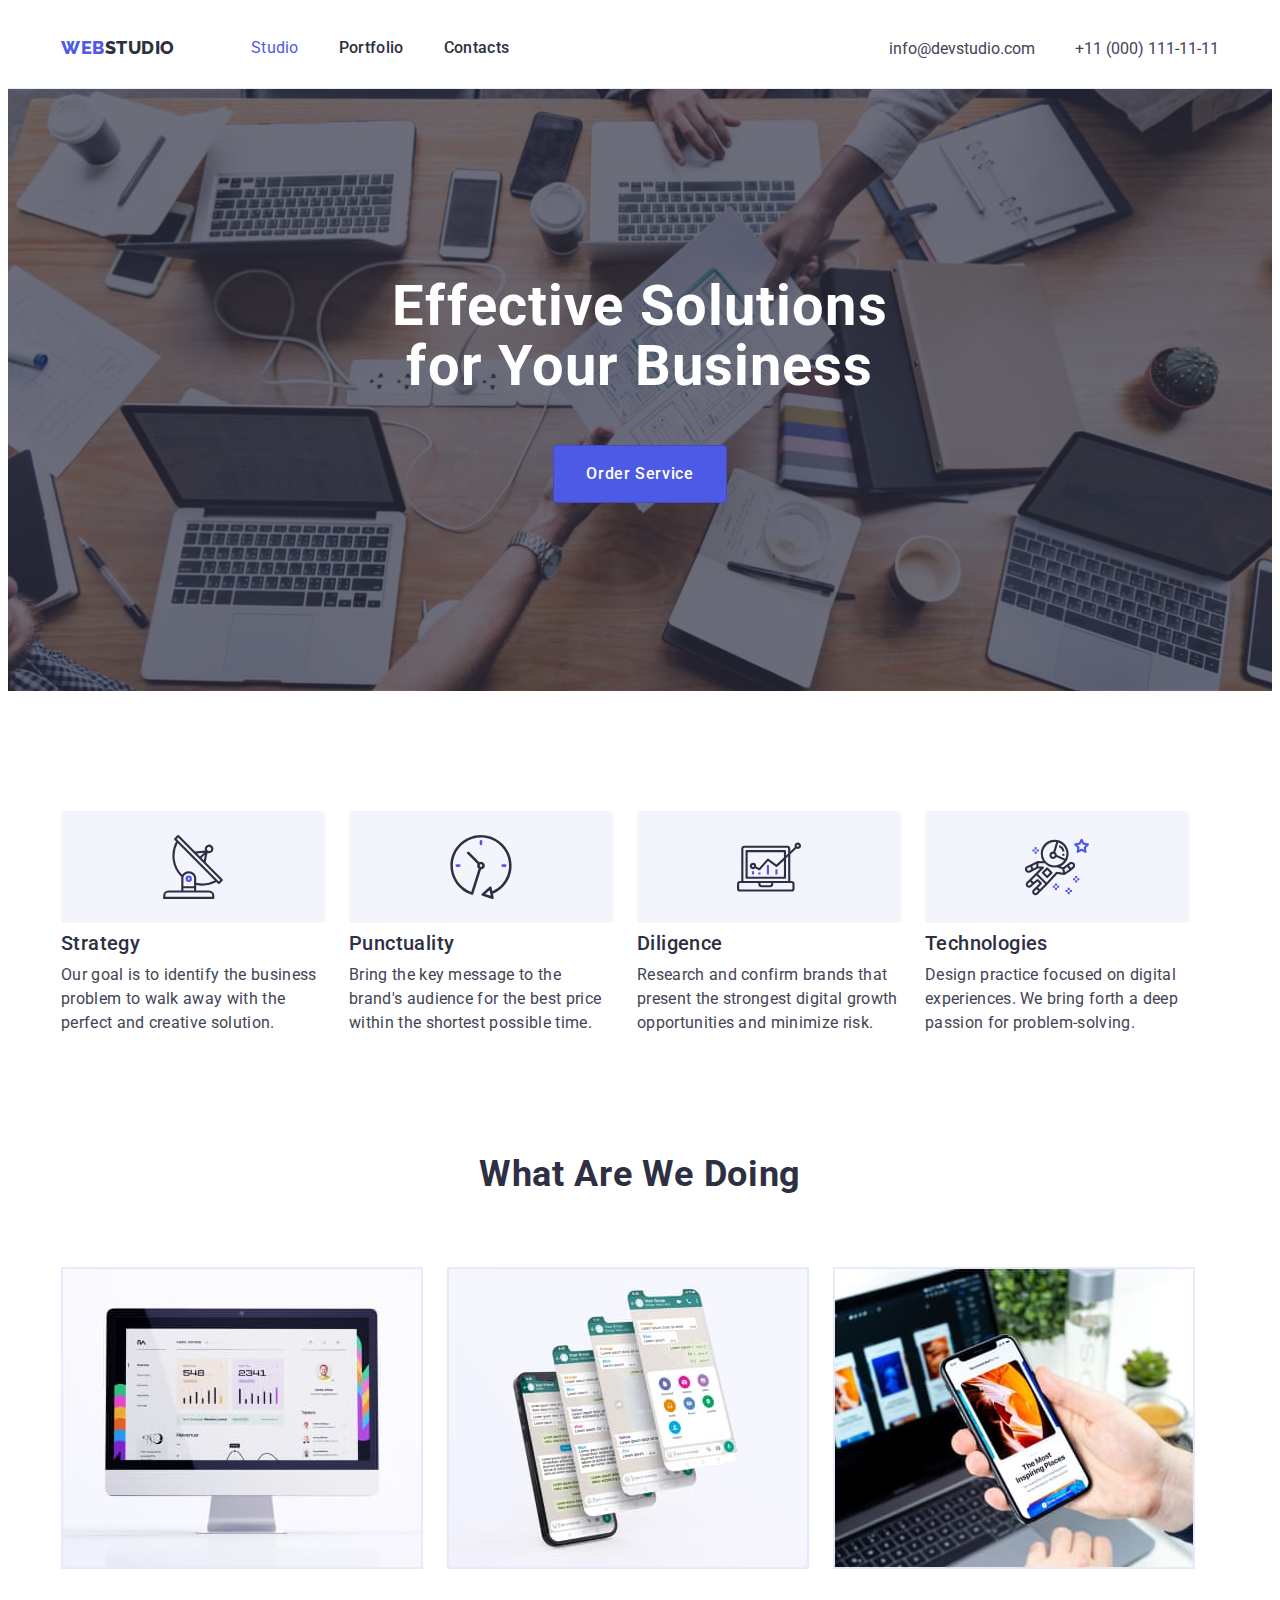
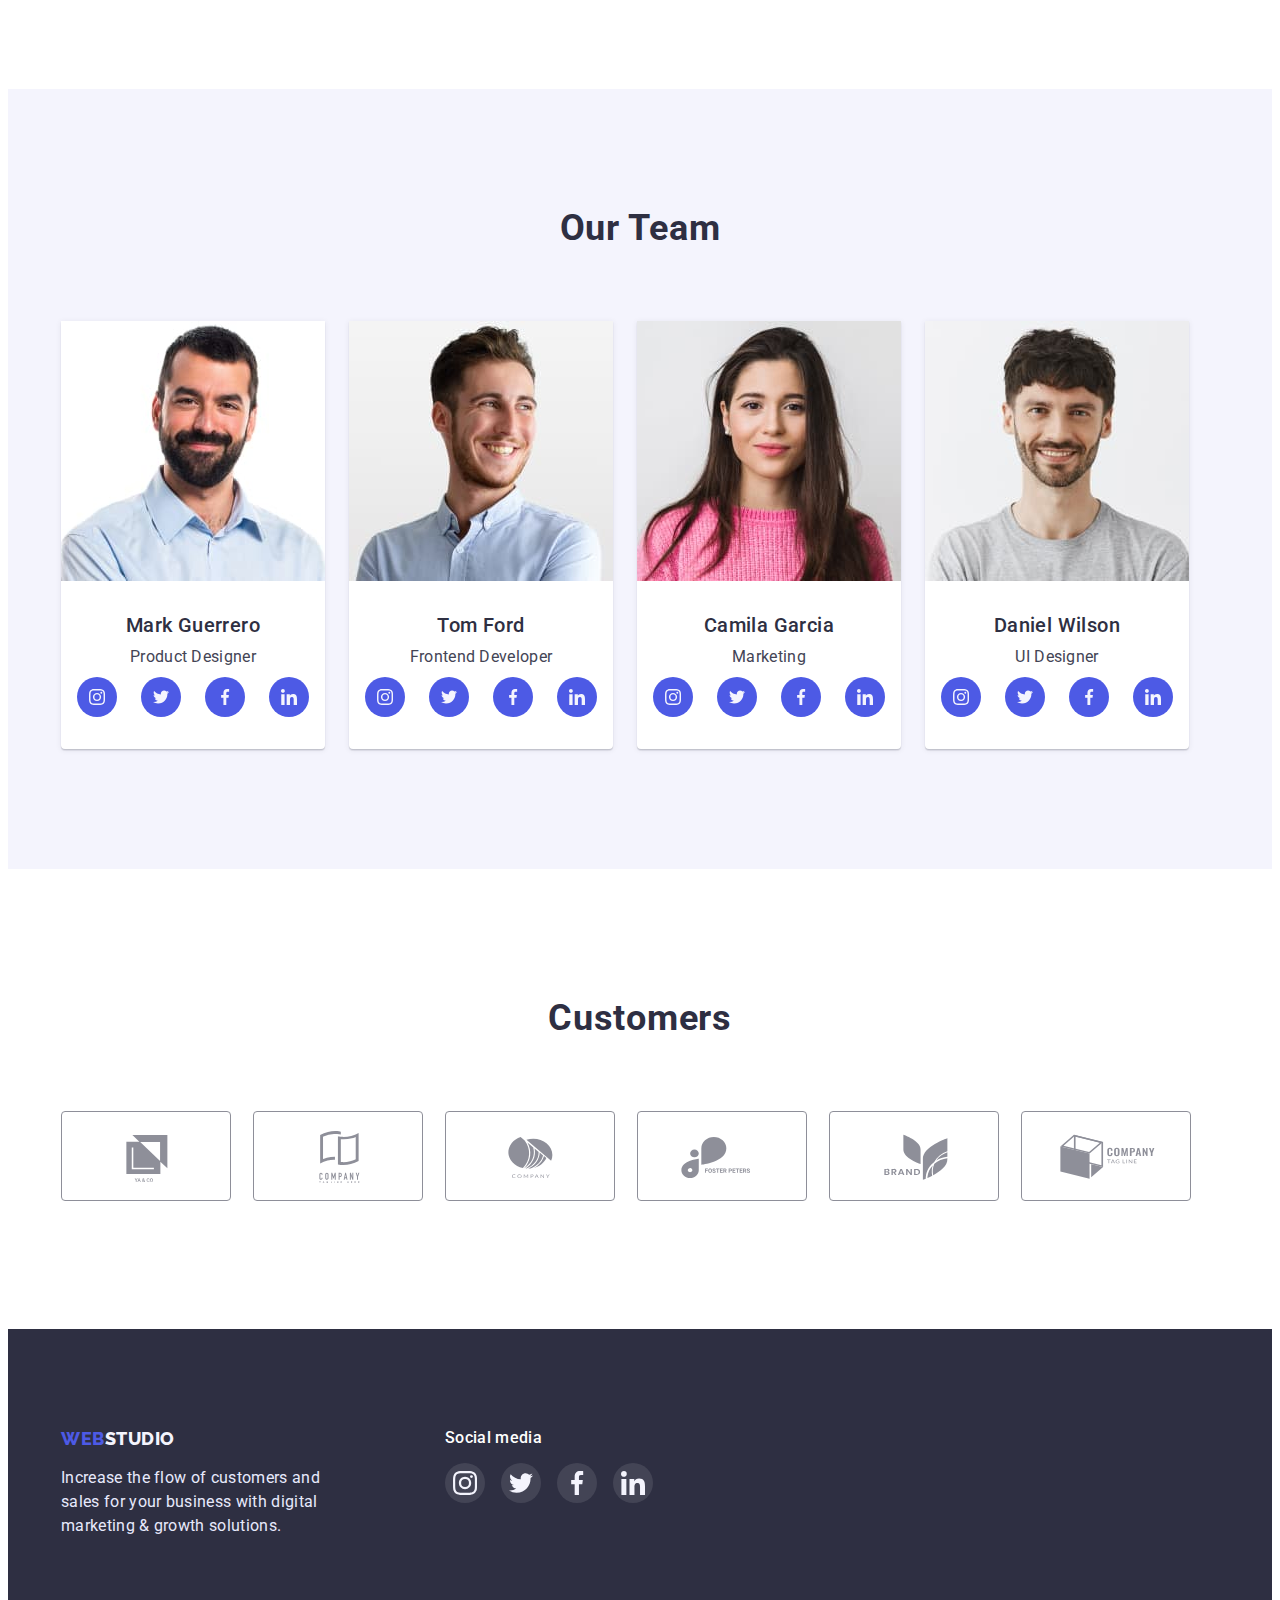
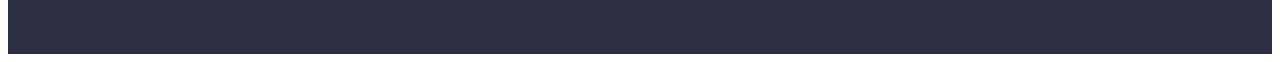
==== index.html @ 261727b4 "Initial commit" ====
<!DOCTYPE html>
<html lang="en">

<head>
    <meta charset="UTF-8">
    <meta http-equiv="X-UA-Compatible" content="IE=edge">
    <meta name="viewport" content="width=device-width, initial-scale=1.0">
    <title>Web Studio</title>
    <link rel="preconnect" href="https://fonts.googleapis.com">
    <link rel="preconnect" href="https://fonts.gstatic.com" crossorigin>
    <link
        href="https://fonts.googleapis.com/css2?family=Raleway:wght@800&family=Roboto:wght@400;500;700;900&display=swap"
        rel="stylesheet">
    <link rel="stylesheet" href="https://cdnjs.cloudflare.com/ajax/libs/modern-normalize/1.1.0/modern-normalize.min.css"
        integrity="sha512-wpPYUAdjBVSE4KJnH1VR1HeZfpl1ub8YT/NKx4PuQ5NmX2tKuGu6U/JRp5y+Y8XG2tV+wKQpNHVUX03MfMFn9Q=="
        crossorigin="anonymous" referrerpolicy="no-referrer" />
    <link rel="stylesheet" href="./css/styles.css" />
</head>

<body>
    <header class="header">
        <div class="container">
            <div class="header-container">
                <nav class="header-navigation">
                    <a class="logo" href="./index.html">Web<span class="logo-two">Studio</span></a>
                    <ul class="headerlist">
                        <li><a class="current" class="header-link" href="">Studio</a> </li>
                        <li><a class="header-link" href="./portfolio.html">Portfolio</a> </li>
                        <li><a class="header-link" href="">Contacts</a> </li>
                    </ul>
                </nav>
                <address>
                    <ul class="headerlist-address">
                        <li><a class="addresslink" href="mailto:info@devstudio.com">info@devstudio.com</a></li>
                        <li><a class="addresslink" href="tel:+110001111111">+11 (000) 111-11-11</a></li>
                    </ul>
                </address>
            </div>
        </div>
    </header>
    <main>
        <section class="section-general">
            <div class="container">
                <h1 class="section-general-title">Effective Solutions for Your Business</h1>
                <button class="section-general-button" type="button">Order Service</button>
            </div>
        </section>
        <section class="section-hidden">
            <div class="container">
                <h2 class="hidden-title">Characteristic</h2>
                <ul class="list-characteristic">
                    <li class="item-characteristic">
                        <div class="icon-item-characteristic">
                            <svg class="icon-characteristic" width="64px" height="64px">
                                <use href="./images/icon.svg#icon-antenna-1">
                                </use>
                            </svg>
                        </div>
                        <h3 class="title-characteristic">Strategy</h3>
                        <p class="subtitle-characteristic">Our goal is to identify the business problem to walk away
                            with the perfect and creative solution.</p>
                    </li>
                    <li class="item-characteristic">
                        <div class="icon-item-characteristic">
                            <svg class="icon-characteristic" width=" 64px" height="64px">
                                <use href="./images/icon.svg#icon-clock-1">
                                </use>
                            </svg>
                        </div>
                        <h3 class="title-characteristic">Punctuality</h3>
                        <p class="subtitle-characteristic">Bring the key message to the brand's audience for the best
                            price within the shortest possible time.</p>
                    </li>
                    <li class="item-characteristic">
                        <div class="icon-item-characteristic">
                            <svg class="icon-characteristic" width=" 64px" height="64px">
                                <use href="./images/icon.svg#icon-diagram-1">
                                </use>
                            </svg>
                        </div>
                        <h3 class=" title-characteristic">Diligence</h3>
                        <p class="subtitle-characteristic">Research and confirm brands that present the strongest
                            digital growth opportunities and minimize risk.
                        </p>
                    </li>
                    <li class="item-characteristic">
                        <div class="icon-item-characteristic">
                            <svg class="icon-characteristic" width=" 64px" height="64px">
                                <use href="./images/icon.svg#icon-astronaut-1">
                                </use>
                            </svg>
                        </div>
                        <h3 class="title-characteristic">Technologies</h3>
                        <p class="subtitle-characteristic">Design practice focused on digital experiences. We bring
                            forth a deep passion for problem-solving.
                        </p>
                    </li>
                </ul>
            </div>
        </section>
        <section class="section-project">
            <div class="container">
                <h2 class="title-project">What are we doing</h2>
                <ul class="list-project">
                    <li>
                        <img class="img-project" src="./images/computer.jpg" alt="computer" width="360">
                    </li>
                    <li>
                        <img class="img-project" src="./images/screen.jpg" alt="screens" width="360">
                    </li>
                    <li>
                        <img class="img-project" src="./images/telephone.jpg" alt="telephone" width="360">
                    </li>
                </ul>
            </div>
        </section>
        <section class="section-team">
            <div class="container">
                <h2 class="title-team">Our Team</h2>
                <ul class="list-team">
                    <li class="list-team-iteam">
                        <img src="./images/mark.jpg" alt="Mark Guerrero" width="264">
                        <div class="items-team">
                            <h3 class="title-team-list">Mark Guerrero</h3>
                            <p class="subtitle-team">Product Designer</p>
                        </div>
                        <ul class="social-list">
                            <li class="social-item">
                                <a class="social-link" href="">
                                    <svg class="icon-team" width="16px" height="16px">
                                        <use href="./images/icon.svg#icon-instagram-2">
                                        </use>
                                    </svg>
                                </a>
                            </li>
                            <li class="social-item">
                                <a class="social-link" href="">
                                    <svg class="icon-team" width="16px" height="16px">
                                        <use href="./images/icon.svg#icon-twitter-1">
                                        </use>
                                    </svg>
                                </a>
                            </li>
                            <li class="social-item">
                                <a class="social-link" href="">
                                    <svg class="icon-team" width="16px" height="16px">
                                        <use href="./images/icon.svg#icon-facebook-1">
                                        </use>
                                    </svg>
                                </a>
                            </li>
                            <li class="social-item">
                                <a class="social-link" href="">
                                    <svg class="icon-team" width="16px" height="16px">
                                        <use href="./images/icon.svg#icon-linkedin-1">
                                        </use>
                                    </svg>
                                </a>
                            </li>
                        </ul>
                    </li>
                    <li class="list-team-iteam">
                        <img src="./images/tom.jpg" alt="Tom Ford" width="264">
                        <div class="items-team">
                            <h3 class="title-team-list">Tom Ford</h3>
                            <p class="subtitle-team">Frontend Developer</p>
                        </div>
                        <ul class="social-list">
                            <li class="social-item">
                                <a class="social-link" href="">
                                    <svg class="icon-team" width="16px" height="16px">
                                        <use href="./images/icon.svg#icon-instagram-2">
                                        </use>
                                    </svg>
                                </a>
                            </li>
                            <li class="social-item">
                                <a class="social-link" href="">
                                    <svg class="icon-team" width="16px" height="16px">
                                        <use href="./images/icon.svg#icon-twitter-1">
                                        </use>
                                    </svg>
                                </a>
                            </li>
                            <li class="social-item">
                                <a class="social-link" href="">
                                    <svg class="icon-team" width="16px" height="16px">
                                        <use href="./images/icon.svg#icon-facebook-1">
                                        </use>
                                    </svg>
                                </a>
                            </li>
                            <li class="social-item">
                                <a class="social-link" href="">
                                    <svg class="icon-team" width="16px" height="16px">
                                        <use href="./images/icon.svg#icon-linkedin-1">
                                        </use>
                                    </svg>
                                </a>
                            </li>
                        </ul>
                    </li>
                    </li>
                    <li class="list-team-iteam">
                        <img src="./images/camila.jpg" alt="Camila Garcia" width="264">
                        <div class="items-team">
                            <h3 class="title-team-list">Camila Garcia</h3>
                            <p class="subtitle-team">Marketing</p>
                        </div>
                        <ul class="social-list">
                            <li class="social-item">
                                <a class="social-link" href="">
                                    <svg class="icon-team" width="16px" height="16px">
                                        <use href="./images/icon.svg#icon-instagram-2">
                                        </use>
                                    </svg>
                                </a>
                            </li>
                            <li class="social-item">
                                <a class="social-link" href="">
                                    <svg class="icon-team" width="16px" height="16px">
                                        <use href="./images/icon.svg#icon-twitter-1">
                                        </use>
                                    </svg>
                                </a>
                            </li>
                            <li class="social-item">
                                <a class="social-link" href="">
                                    <svg class="icon-team" width="16px" height="16px">
                                        <use href="./images/icon.svg#icon-facebook-1">
                                        </use>
                                    </svg>
                                </a>
                            </li>
                            <li class="social-item">
                                <a class="social-link" href="">
                                    <svg class="icon-team" width="16px" height="16px">
                                        <use href="./images/icon.svg#icon-linkedin-1">
                                        </use>
                                    </svg>
                                </a>
                            </li>
                        </ul>
                    </li>
                    </li>
                    <li class="list-team-iteam">
                        <img src="./images/daniel.jpg" alt="Daniel Wilson" width="264">
                        <div class="items-team">
                            <h3 class="title-team-list">Daniel Wilson</h3>
                            <p class="subtitle-team">UI Designer</p>
                        </div>
                        <ul class="social-list">
                            <li class="social-item">
                                <a class="social-link" href="">
                                    <svg class="icon-team" width="16px" height="16px">
                                        <use href="./images/icon.svg#icon-instagram-2">
                                        </use>
                                    </svg>
                                </a>
                            </li>
                            <li class="social-item">
                                <a class="social-link" href="">
                                    <svg class="icon-team" width="16px" height="16px">
                                        <use href="./images/icon.svg#icon-twitter-1">
                                        </use>
                                    </svg>
                                </a>
                            </li>
                            <li class="social-item">
                                <a class="social-link" href="">
                                    <svg class="icon-team" width="16px" height="16px">
                                        <use href="./images/icon.svg#icon-facebook-1">
                                        </use>
                                    </svg>
                                </a>
                            </li>
                            <li class="social-item">
                                <a class="social-link" href="">
                                    <svg class="icon-team" width="16px" height="16px">
                                        <use href="./images/icon.svg#icon-linkedin-1">
                                        </use>
                                    </svg>
                                </a>
                            </li>
                        </ul>
                    </li>
                    </li>
                </ul>
            </div>
        </section>
        <section class="customers-section">
            <div class="container">
                <h3 class="customers-title">Customers</h3>
                <ul class="customers-list">
                    <li class="customers-item">
                        <a class="customers-link" href="">
                            <svg class="customers-icon" width="104px" height="56px">
                                <use href="./images/icon.svg#icon-Logo">
                                </use>
                            </svg>
                        </a>
                    </li>
                    <li class="customers-item">
                        <a class="customers-link" href="">
                            <svg class="customers-icon" width="104px" height="56px">
                                <use href="./images/icon.svg#icon-Logo-1">
                                </use>
                            </svg>
                        </a>
                    </li>
                    <li class="customers-item">
                        <a class="customers-link" href="">
                            <svg class="customers-icon" width="104px" height="56px">
                                <use href="./images/icon.svg#icon-Logo-2">
                                </use>
                            </svg>
                        </a>
                    </li>
                    <li class="customers-item">
                        <a class="customers-link" href="">
                            <svg class="customers-icon" width="104px" height="56px">
                                <use href="./images/icon.svg#icon-Logo-3">
                                </use>
                            </svg>
                        </a>
                    </li>
                    <li class="customers-item">
                        <a class="customers-link" href="">
                            <svg class="customers-icon" width="104px" height="56px">
                                <use href="./images/icon.svg#icon-Logo-4">
                                </use>
                            </svg>
                        </a>
                    </li>
                    <li class="customers-item">
                        <a class="customers-link" href="">
                            <svg class="customers-icon" width="104px" height="56px">
                                <use href="./images/icon.svg#icon-Logo-5">
                                </use>
                            </svg>
                        </a>
                    </li>
                </ul>
            </div>
        </section>
    </main>
    <footer class="footer-page">
        <div class="container">
            <ul class="footer-list">
                <li>
                    <a class="footer-link" href="./index.html"><span class="footer-link-logo">Web</span>Studio</a>
                    <p class="footer-subtitle">Increase the flow of customers and sales for your business with digital
                        marketing
                        & growth solutions.</p>
                </li>
                <li>
                    <h4 class="footer-social-title">Social media</h4>
                    <ul class="footer-social-list">
                        <li class="social-item">
                            <a class="footer-social-link" href="">
                                <svg class="footer-icon" width="24px" height="24px">
                                    <use href="./images/icon.svg#icon-instagram-2">
                                    </use>
                                </svg>
                            </a>
                        </li>
                        <li class="social-item">
                            <a class="footer-social-link" href="">
                                <svg class="footer-icon" width="24px" height="24px">
                                    <use href="./images/icon.svg#icon-twitter-1">
                                    </use>
                                </svg>
                            </a>
                        </li>
                        <li class="social-item">
                            <a class="footer-social-link" href="">
                                <svg class="footer-icon" width="24px" height="24px">
                                    <use href="./images/icon.svg#icon-facebook-1">
                                    </use>
                                </svg>
                            </a>
                        </li>
                        <li class="social-item">
                            <a class="footer-social-link" href="">
                                <svg class="footer-icon" width="24px" height="24px">
                                    <use href="./images/icon.svg#icon-linkedin-1">
                                    </use>
                                </svg>
                            </a>
                        </li>
                    </ul>
                </li>
            </ul>
        </div>
    </footer>
</body>

</html>
---- css/styles.css ----
:root {
    --color-page: #ffffff;
    --color-page-secondary: #F4F4FD;
    --color-page-text: #2E2F42;
    --color-logo: #4D5AE5;
    --color-text: #434455;
    --color-footer: #E7E9FC;
    --color-button-portfolio: #404BBF;
    --color-svg-logo: #8e8f99;
    --color-svg-footer: #31D0AA;
    --card-set-gap: 24px;
}

body {
    font-family: 'Roboto', sans-serif;
    background-color: var(--color-page);
    color:var(--color-page-text);
}

p,
h1,
h2,
h3,
h4,
h5,
h6,
ul {
    margin: 0;
    padding: 0;
}

img {
    display: block;
    max-width: 100%;
    height: auto;
}

ul {
    margin: 0;
    padding: 0;
}

.container {
    width: 100%;
    max-width: 1158px;
    margin: 0 auto;
    padding: 0 15px;
}

.header {
    background-color: var(--color-page);
    border-bottom-width: 1px;
    border-bottom-color: var(--color-footer);
    border-bottom-style: solid;
}

.header-container {
    display: flex;
    align-items: center;
}

.header-navigation {
    display: flex;
    align-items: center;
    flex-grow: 1;
}

.logo {
    color: var(--color-logo);
    text-transform: uppercase;
    font-family: Raleway;
    text-decoration: none;
    line-height: 1.333;
    font-size: 18px;
    font-weight: 800;
    letter-spacing: 0.03em;
}

.logo-two {
    color: var(--color-page-text);
    text-transform: uppercase;
    font-family: Raleway;
    text-decoration: none;
    line-height: 1.333;
    font-size: 18px;
    font-weight: 800;
    letter-spacing: 0.03em;
}

.headerlist {
    list-style-type: none;
    display: flex;
    gap: 40px;
    margin-left: 76px;
}

.headerlist-address {
    list-style-type: none;
    display: flex;
    gap: 40px;
}

.current {
color: var(--color-logo);
text-decoration: none;
list-style-type: none;
line-height: 1.5;
font-size: 16px;
letter-spacing: 0.02em;
padding: 28px 0;
display: block;
}

.header-link {
    text-decoration: none;
    list-style-type: none;
    color: var(--color-page-text);
    line-height: 1.5;
    font-size: 16px;
    letter-spacing: 0.02em;
    padding: 28px 0;
    display: block;
    font-weight: 500;
}

.header-link:hover,
.header-link:focus {
    color:var(--color-button-portfolio);
}


.addresslink {
    font-style: normal;
    text-decoration: none;
    color: var(--color-text);
    padding: 24px 0;
}

.addresslink:hover,
.addresslink:focus {
    color: var(--color-logo);
}

.section-general {
    max-width: 1440px;
    margin-left: auto;
    margin-right: auto;
    background-image: linear-gradient(rgba(46, 47, 66, 0.7),
        rgba(46, 47, 66, 0.7)), 
        url("../images/peopleoffice.jpg");
    background-color: var(--color-page-text);
    background-size: cover;
    background-repeat: no-repeat;
    background-position: center;
    padding: 188px 0;
    text-align: center;
}

.section-general-title {
    color: var(--color-page);
    font-size: 56px;
    line-height: 1.07;
    text-align: center;
    letter-spacing: 0.02em;
    margin: 0 auto;
    max-width: 496px;
}

.section-general-button {
    background-color: var(--color-logo);
    color: var(--color-page);
    border: 1px solid rgba(0,0,0,0.15);
    border-radius: 4px;
    font-family: Roboto;
    font-weight: 500;
    font-size: 16px;
    line-height: 1.5;
    cursor: pointer;
    letter-spacing: 0.04em;
    padding: 16px 32px 16px 32px;
    max-height: 510px;
    margin-top: 48px;
}

.section-general-button:hover,
.section-general-button:focus {
    background-color: var(--color-button-portfolio);
}

.hidden-title {
    position: absolute;
    width: 1px;
    height: 1px;
    margin: -1px;
    border: 0;
    padding: 0;
    white-space: nowrap;
    clip-path: inset(100%);
    clip: rect(0 0 0 0);
    overflow: hidden;
}

.section-hidden {
    padding: 120px 0;
}

.list-characteristic {
    list-style-type: none;
    display: flex;
    gap: 24px;
}

.item-characteristic {
    width: calc((1128px - 3 * 24px)/ 4);
}

.icon-item-characteristic {
    background-color: var(--color-page-secondary);
    width: 264px;
    height: 112px;
    display: flex;
    justify-content: center;
    align-items: center;
    border-radius: 4px;
    margin-bottom: 8px;
}

.icon-characteristic {
   display: inline-block;
}

.title-characteristic {
    color: var(--color-page-text);
    font-size: 20px;
    font-weight: 500;
    line-height: 1.2;
    letter-spacing: 0.02em;
    margin-bottom: 8px;
}

.subtitle-characteristic {
    color: var(--color-text);
    font-size: 16px;
    line-height: 1.5;
    letter-spacing: 0.02em;
}

.section-project {
    padding-bottom: 120px;
}

.title-project {
    margin-bottom: 72px;
    text-transform: capitalize;
    color: var(--color-page-text);
    font-size: 36px;
    font-weight: 700;
    line-height: 1.11;
    text-align: center;
    letter-spacing: 0.02em;
}

.list-project {
    list-style-type: none;
    display: flex;
    gap: 24px;
}

.img-project {
    border: 1px solid var(--color-footer);
}

.section-team {
    background-color: var(--color-page-secondary);
    padding: 120px 0;
}

.title-team {
    color:var(--color-page-text);
    font-size: 36px;
    font-weight: 700;
    line-height: 1.11;
    text-align: center;
    letter-spacing: 0.02em;
    margin-bottom: 72px;
}

.list-team {
    list-style-type: none;
    display: flex;
    gap: 24px;
}

.list-team-iteam {
    background-color: var(--color-page);
    border-bottom-left-radius: 4px;
    border-bottom-right-radius: 4px;
    box-shadow: 0px 2px 1px 0px rgba(46, 47, 66, 0.08),
    0px 1px 1px 0px rgba(46, 47, 66, 0.16),
    0px 1px 6px 0px rgba(46, 47, 66, 0.08);
}

.title-team-list {
    font-size: 20px;
    font-weight: 500;
    line-height: 1.2;
    text-align: center;
    color: var(--color-page-text);
    letter-spacing: 0.02em;
    margin-bottom: 8px;
}

.subtitle-team {
    font-size: 16px;
    line-height: 1.5;
    text-align: center;
    color:var(--color-text);
    letter-spacing: 0.02em;
}

.items-team {
    padding-top: 32px;
    padding-bottom: 8px;
}

.social-list {
    margin-bottom: 32px;
    list-style-type: none;
    display: flex;
    gap: 24px;
    justify-content: center;
}

.social-item {
    width: 40px;
    height: 40px;
}

.social-link:hover,
.social-link:focus {
    background-color: var(--color-button-portfolio);
    border-radius: 50%;
}

.icon-team {
    fill: currentColor;
}

.social-link {
    width: 100%;
    height: 100%;
    display: flex;
    align-items: center;
    justify-content: center;
    background-color: var(--color-logo);
    border-radius: 50%;
    color: var(--color-page-secondary);
}

.customers-section {
    background-color: var(--color-page);
    padding-bottom: 130px;
}

.customers-title {
    padding-top: 130px;
    margin-bottom: 72px;
    text-align: center;
    font-weight: 700;
    font-size: 36px;
    letter-spacing: 0.02em;
    line-height: 1.11;
    color: var(--color-page-text);
}

.customers-list {
    list-style-type: none;
    display: flex;
    gap: 24px;
}

.customers-item {
    width: calc((1128px - 5 * 24px)/ 6);
    height: 88px;
}

.customers-link {
    display: flex;
    width: 100%;
    height: 100%;
    justify-content: center;
    align-items: center;
    border: 1px solid #8E8F99;
    border-radius: 4px;
    background-color: var(--color-page);
    color: var(--color-svg-logo);
}

.customers-icon {
    fill: currentcolor;
}

.customers-link:hover,
.customers-link:focus {
    border: 1px solid var(--color-button-portfolio);
    color: var(--color-button-portfolio);
}

.footer-page {
    background-color: var(--color-page-text);
    padding: 100px 0;
}

.footer-link-logo {
    color:var(--color-logo);
    font-family: Raleway;
    font-weight: 800;
    font-size: 18px;
    line-height: 1.16;
    text-transform: uppercase;
    text-decoration: none;
    letter-spacing: 0.03em;
}

.footer-link {
    color:var(--color-page-secondary);
    font-family: Raleway;
    font-weight: 800;
    font-size: 18px;
    line-height: 1.16;
    text-transform: uppercase;
    text-decoration: none;
    letter-spacing: 0.03em;
}

.footer-subtitle {
    margin-top: 16px;
    color: var(--color-footer);
    font-size: 16px;
    line-height: 1.5;
    letter-spacing: 0.02em;
    width: 264px;
    margin-bottom: 16px;
}

.footer-list {
    display: flex;
    gap: 120px;
    list-style-type: none;
}

.footer-social-list {
    list-style-type: none;
    display: flex;
    gap: 16px;
}

.footer-social-title {
    color: var(--color-page);
    font-size: 16px;
    letter-spacing: 0.02em;
    line-height: 1.16;
    margin-bottom: 16px;
    font-weight: 500;
}

.footer-social-link {
    width: 40px;
    height: 40px;
}

.footer-social-link {
    width: 100%;
    height: 100%;
    display: flex;
    align-items: center;
    justify-content: center;
    background-color: rgba(255, 255, 255, 0.1);
    border-radius: 50%;
}

.footer-icon {
    fill: var(--color-page-secondary);
}

.footer-social-link:hover,
.footer-social-link:focus {
    background-color: var(--color-svg-footer);
    border-radius: 50%;
}

/* Portfolio */

.section-main {
    padding-bottom: 120px;
    padding-top: 96px;
}

.list-button {
    list-style-type: none;
    display: flex;
    gap: 24px;
    justify-content: center;
    margin-bottom: 72px;
}

.button-filter {
    background-color: var(--color-page-secondary);
    color: var(--color-logo);
    font-family: Roboto;
    font-size: 16px;
    line-height: 1.5;
    padding: 12px 24px 12px 24px;
    border:  1px solid var(--color-footer);
    letter-spacing: 0.04em;
    text-align: center;
    border-radius: 4px;
}

.button-filter:hover,
.button-filter:focus {
    background-color: var(--color-button-portfolio);
    color: var(--color-page);
    box-shadow: 0 2px 2px rgba(0, 0, 0, 0.12),
    0 2px 1px rgba(0, 0, 0, 0.08),
    0 3px 1px rgba(0, 0, 0, 0.1);
    cursor: pointer;
    border: 0;
}

.items-app {
    padding: 0;
    margin: 0;
    display: flex;
    flex-wrap: wrap;
    margin-left: calc(-1 * var(--card-set-gap));
    margin-top: calc(-1 * var(--card-set-gap));
}

.items-app > .list-app {
    flex-basis: calc((100% - 3 * var(--card-set-gap)) / 3);
    margin-left: var(--card-set-gap);
    margin-top: var(--card-set-gap);
}

.list-app {
    list-style-type: none;
}

.list-app:hover {
    box-shadow: 0 2px 1px rgba(46, 47, 66, 0.08),
        0 1px 1px rgba(46, 47, 66, 0.16),
        0 1px 6px rgba(46, 47, 66, 0.08);
    cursor: pointer;
}

.text-app {
    padding-top: 32px;
    padding-bottom: 32px;
    padding-left: 16px;
    border-left-width: 1px;
    border-left-style: solid;
    border-left-color: var(--color-footer);
    border-bottom-width: 1px;
    border-bottom-style: solid;
    border-bottom-color: var(--color-footer);
    border-right-width: 1px;
    border-right-style: solid;
    border-right-color: var(--color-footer);
}

.title-app {
    font-size: 20px;
    color: var(--color-page-text);
    font-weight: 500;
    line-height: 1.2;
    letter-spacing: 0.02em;
    margin-bottom: 8px;
}

.subtitle-app {
    color: var(--color-text);
    font-size: 16px;
    line-height: 1.5;
    letter-spacing: 0.02em;
}
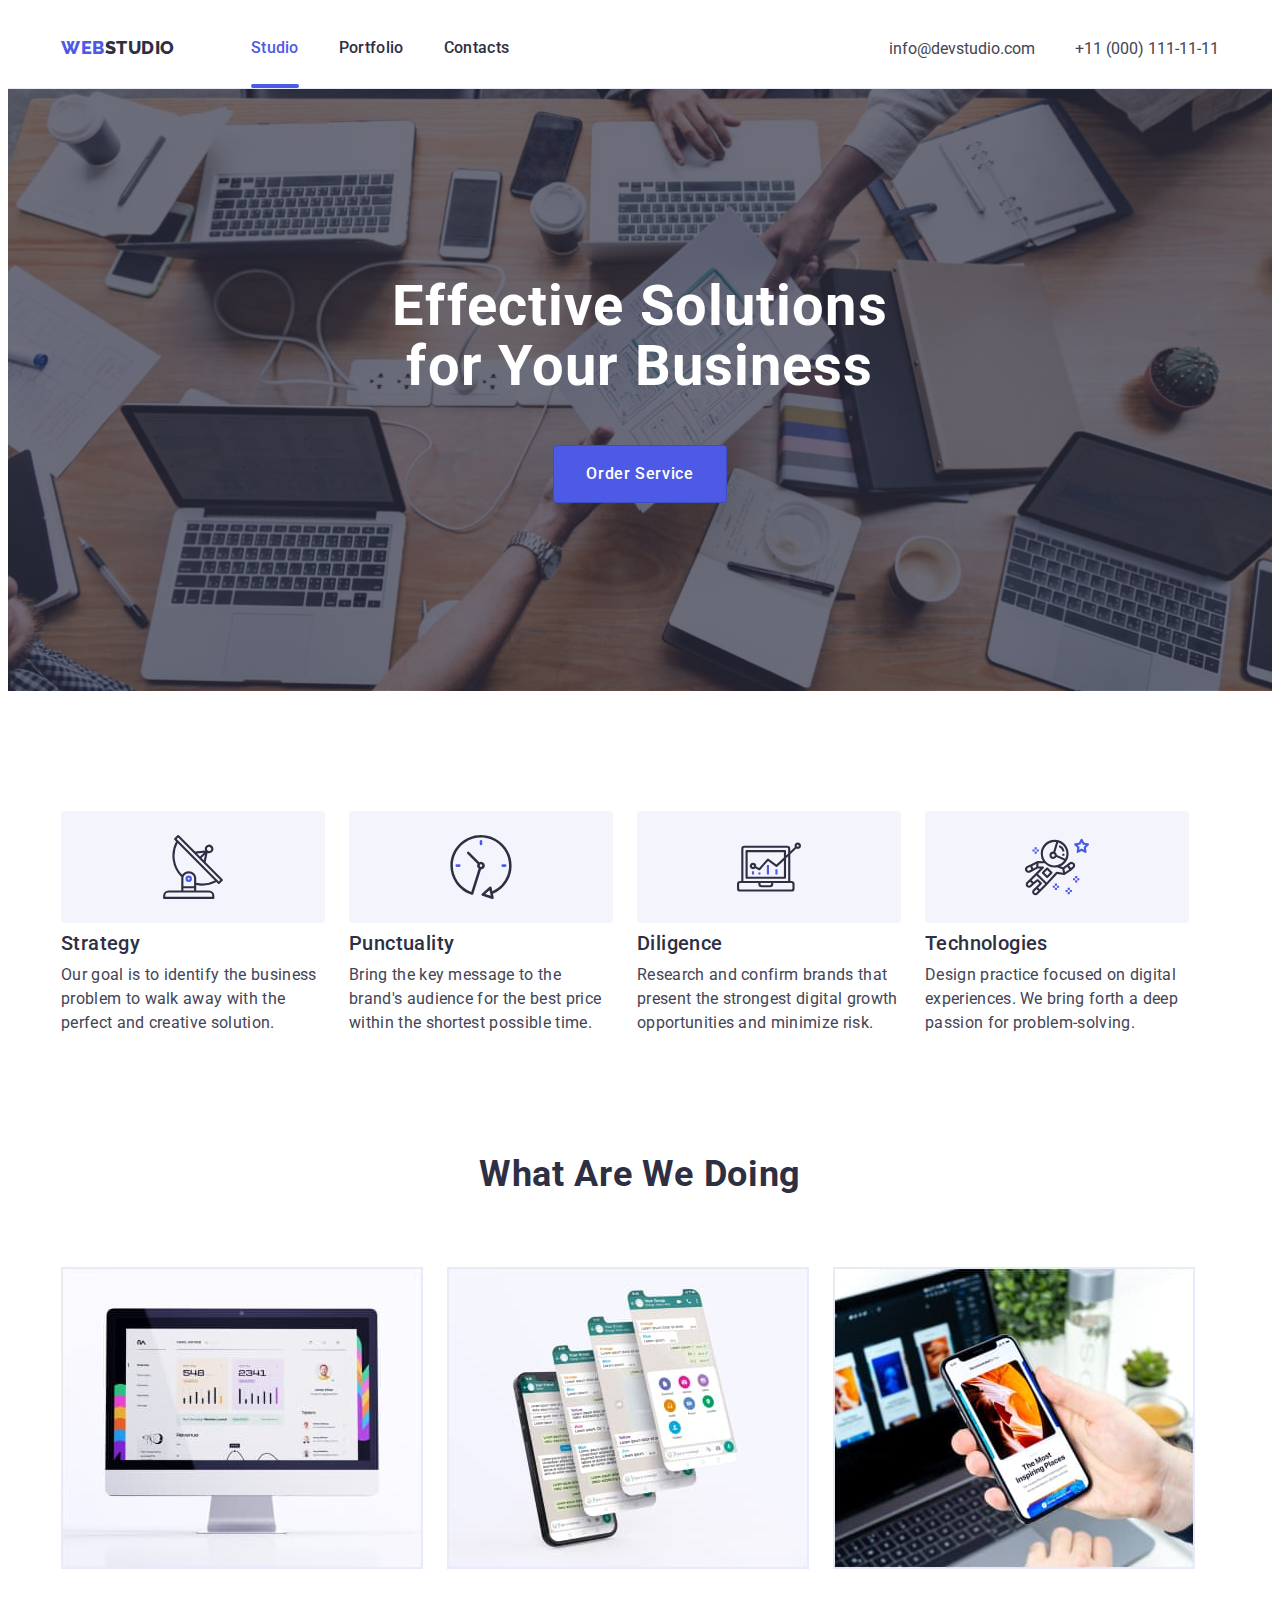
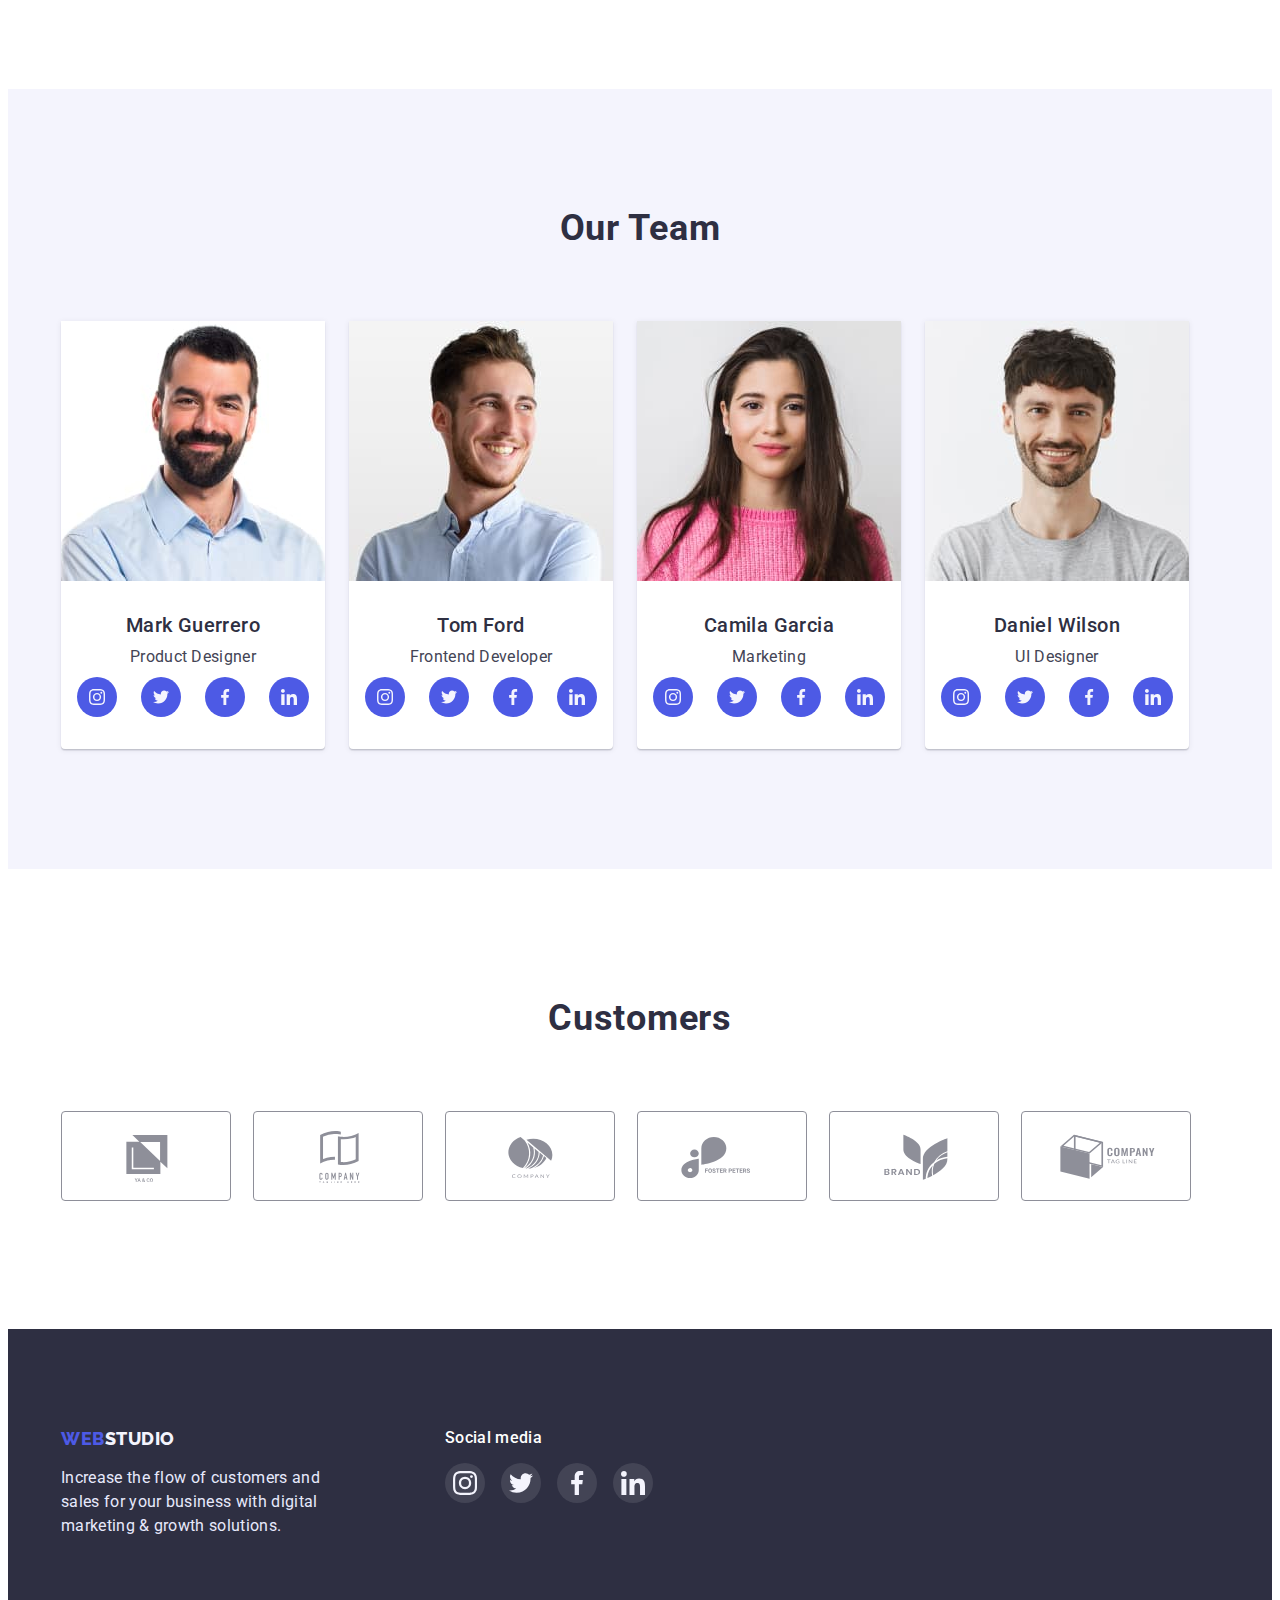
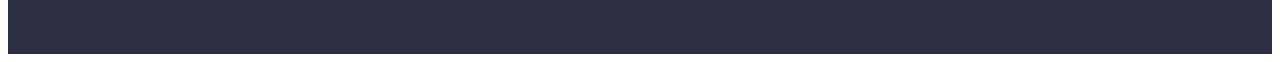
==== commit 236e7a04: "update" ====
--- a/index.html
+++ b/index.html
@@ -24,7 +24,7 @@
                 <nav class="header-navigation">
                     <a class="logo" href="./index.html">Web<span class="logo-two">Studio</span></a>
                     <ul class="headerlist">
-                        <li><a class="current" class="header-link" href="">Studio</a> </li>
+                        <li><a class="header-link current" href="">Studio</a> </li>
                         <li><a class="header-link" href="./portfolio.html">Portfolio</a> </li>
                         <li><a class="header-link" href="">Contacts</a> </li>
                     </ul>
@@ -41,8 +41,9 @@
     <main>
         <section class="section-general">
             <div class="container">
-                <h1 class="section-general-title">Effective Solutions for Your Business</h1>
-                <button class="section-general-button" type="button">Order Service</button>
+                <h1 class="section-general-title">Effective Solutions for Your
+                    Business</h1>
+                <button class="section-general-button" type="button" data-modal-open>Order Service</button>
             </div>
         </section>
         <section class="section-hidden">
@@ -393,6 +394,21 @@
             </ul>
         </div>
     </footer>
+
+    <div class="backdrop is-hidden" data-modal>
+        <div class="modal">
+            <button class="modal-close" type="button" data-modal-close>
+                <svg width="8px" height="8px">
+                    <use href="./images/icon.svg#icon-close-black-18dp">
+                    </use>
+                </svg>
+            </button>
+        </div>
+    </div>
+
+    <script src="./js/modal.js">
+    </script>
+
 </body>
 
 </html>--- a/css/styles.css
+++ b/css/styles.css
@@ -8,6 +8,7 @@
     --color-button-portfolio: #404BBF;
     --color-svg-logo: #8e8f99;
     --color-svg-footer: #31D0AA;
+    --color-modal: #FCFCFC
     --card-set-gap: 24px;
 }
 
@@ -100,7 +101,7 @@
     gap: 40px;
 }
 
-.current {
+.header-link.current {
 color: var(--color-logo);
 text-decoration: none;
 list-style-type: none;
@@ -108,7 +109,7 @@
 font-size: 16px;
 letter-spacing: 0.02em;
 padding: 28px 0;
-display: block;
+position: relative;
 }
 
 .header-link {
@@ -121,6 +122,9 @@
     padding: 28px 0;
     display: block;
     font-weight: 500;
+    transition-property: background-color;
+    transition-duration: 1000ms;
+    transition-timing-function: ease-in-out;
 }
 
 .header-link:hover,
@@ -128,6 +132,16 @@
     color:var(--color-button-portfolio);
 }
 
+.header-link.current::after {
+    content: '';
+    display: block;
+    position: absolute;
+    bottom: 0;
+    width: 100%;
+    height: 4px;
+    background-color: currentColor;
+    border-radius: 2px;
+}
 
 .addresslink {
     font-style: normal;
@@ -585,4 +599,42 @@
     letter-spacing: 0.02em;
 }
 
-
+.backdrop {
+    position: fixed;
+    top: 0;
+    left: 0;
+    width: 100%;
+    height: 100%;
+    background-color: rgba(46, 47, 66, 0.4);
+    display: flex;
+    align-items: center;
+    justify-content: center;
+    padding: 20px 0;
+}
+
+.backdrop.is-hidden {
+    opacity: 0;
+    visibility: hidden;
+    pointer-events: none;
+}
+
+.modal {
+    position: relative;
+    width: 100%;
+    height: 100%;
+    max-width: 408px;
+    max-height: 576px;
+    background-color: #FCFCFC;
+    box-shadow: 0 2px 1px 0 rgba(0, 0, 0, 0.2),
+        0 1px 3px 0 rgba(0, 0, 0, 0.12),
+        0 1px 1px 0 rgba(0, 0, 0, 0.14);
+}
+
+.modal-close {
+    position: absolute;
+    top: 24px;
+    right: 24px;
+    background-color: var(--color-footer);
+    border-radius: 50%;
+    border: 1px solid rgba(0, 0, 0, 0.1);
+}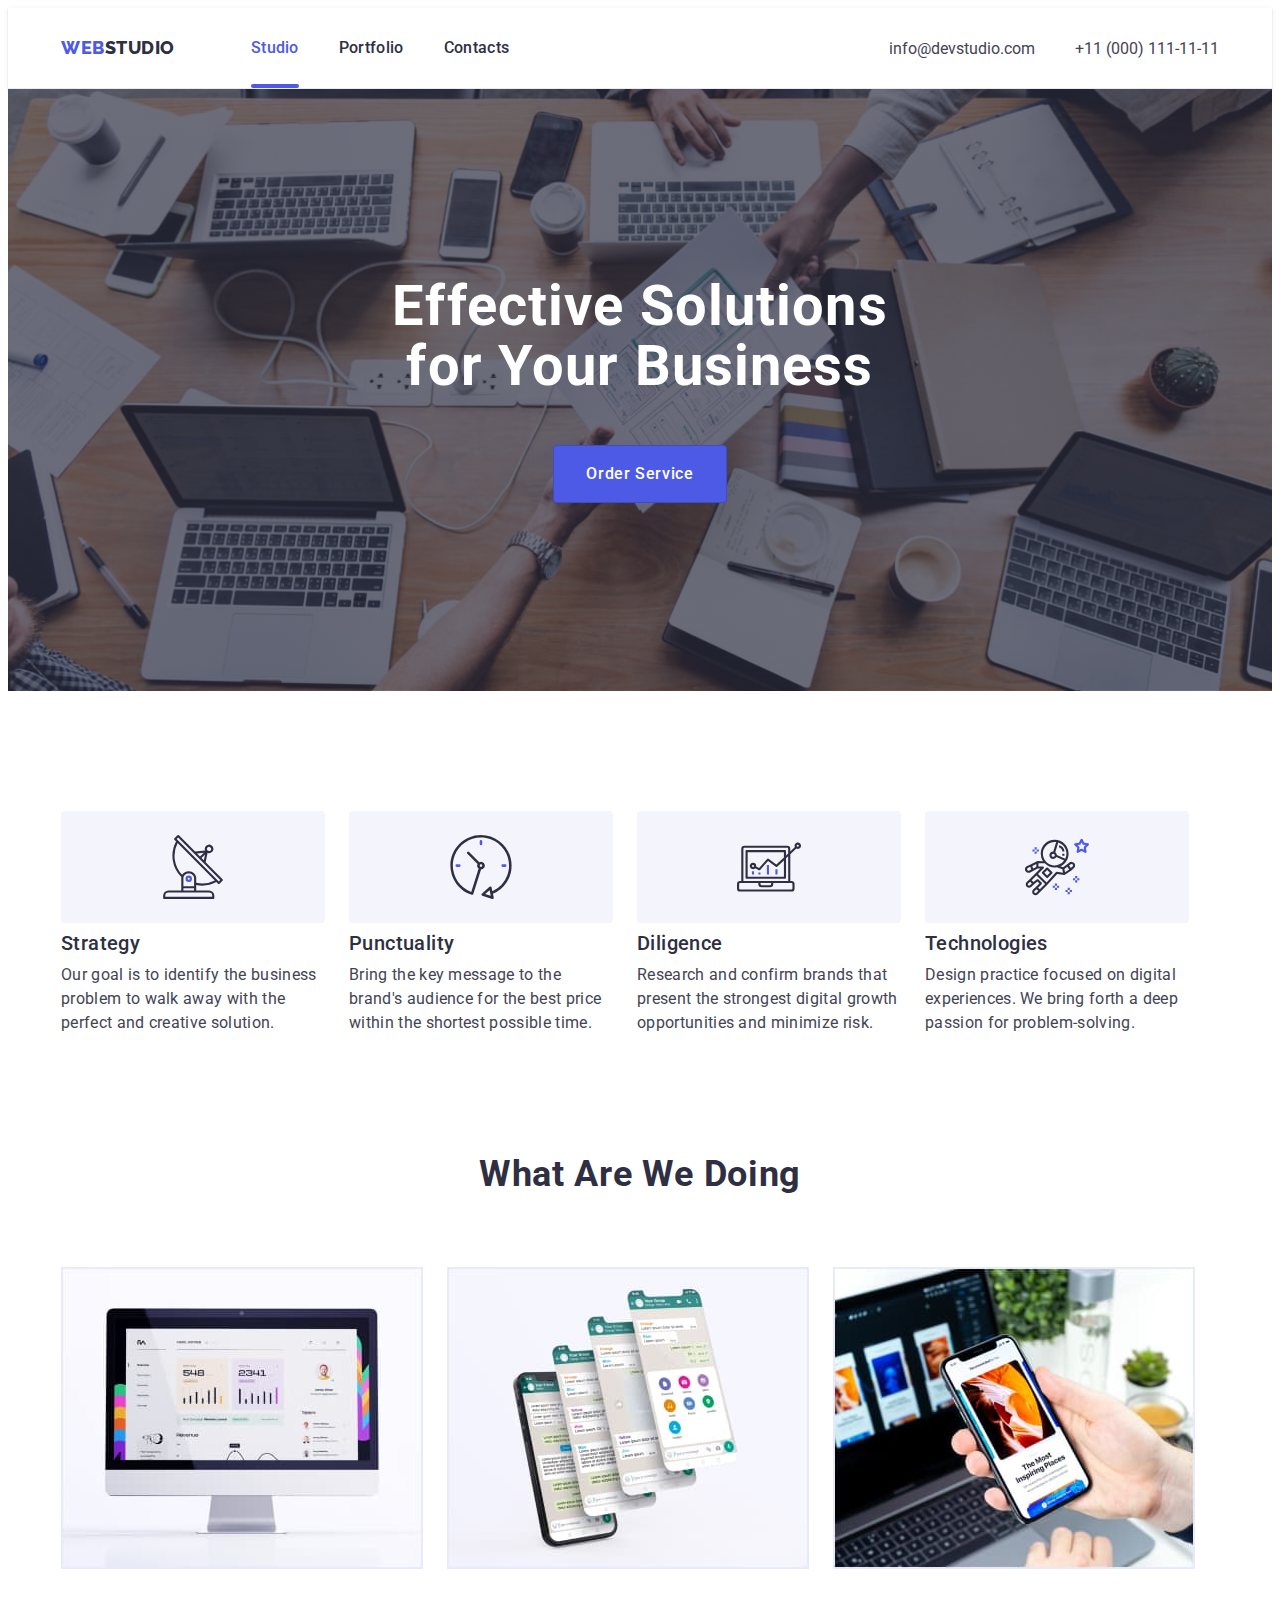
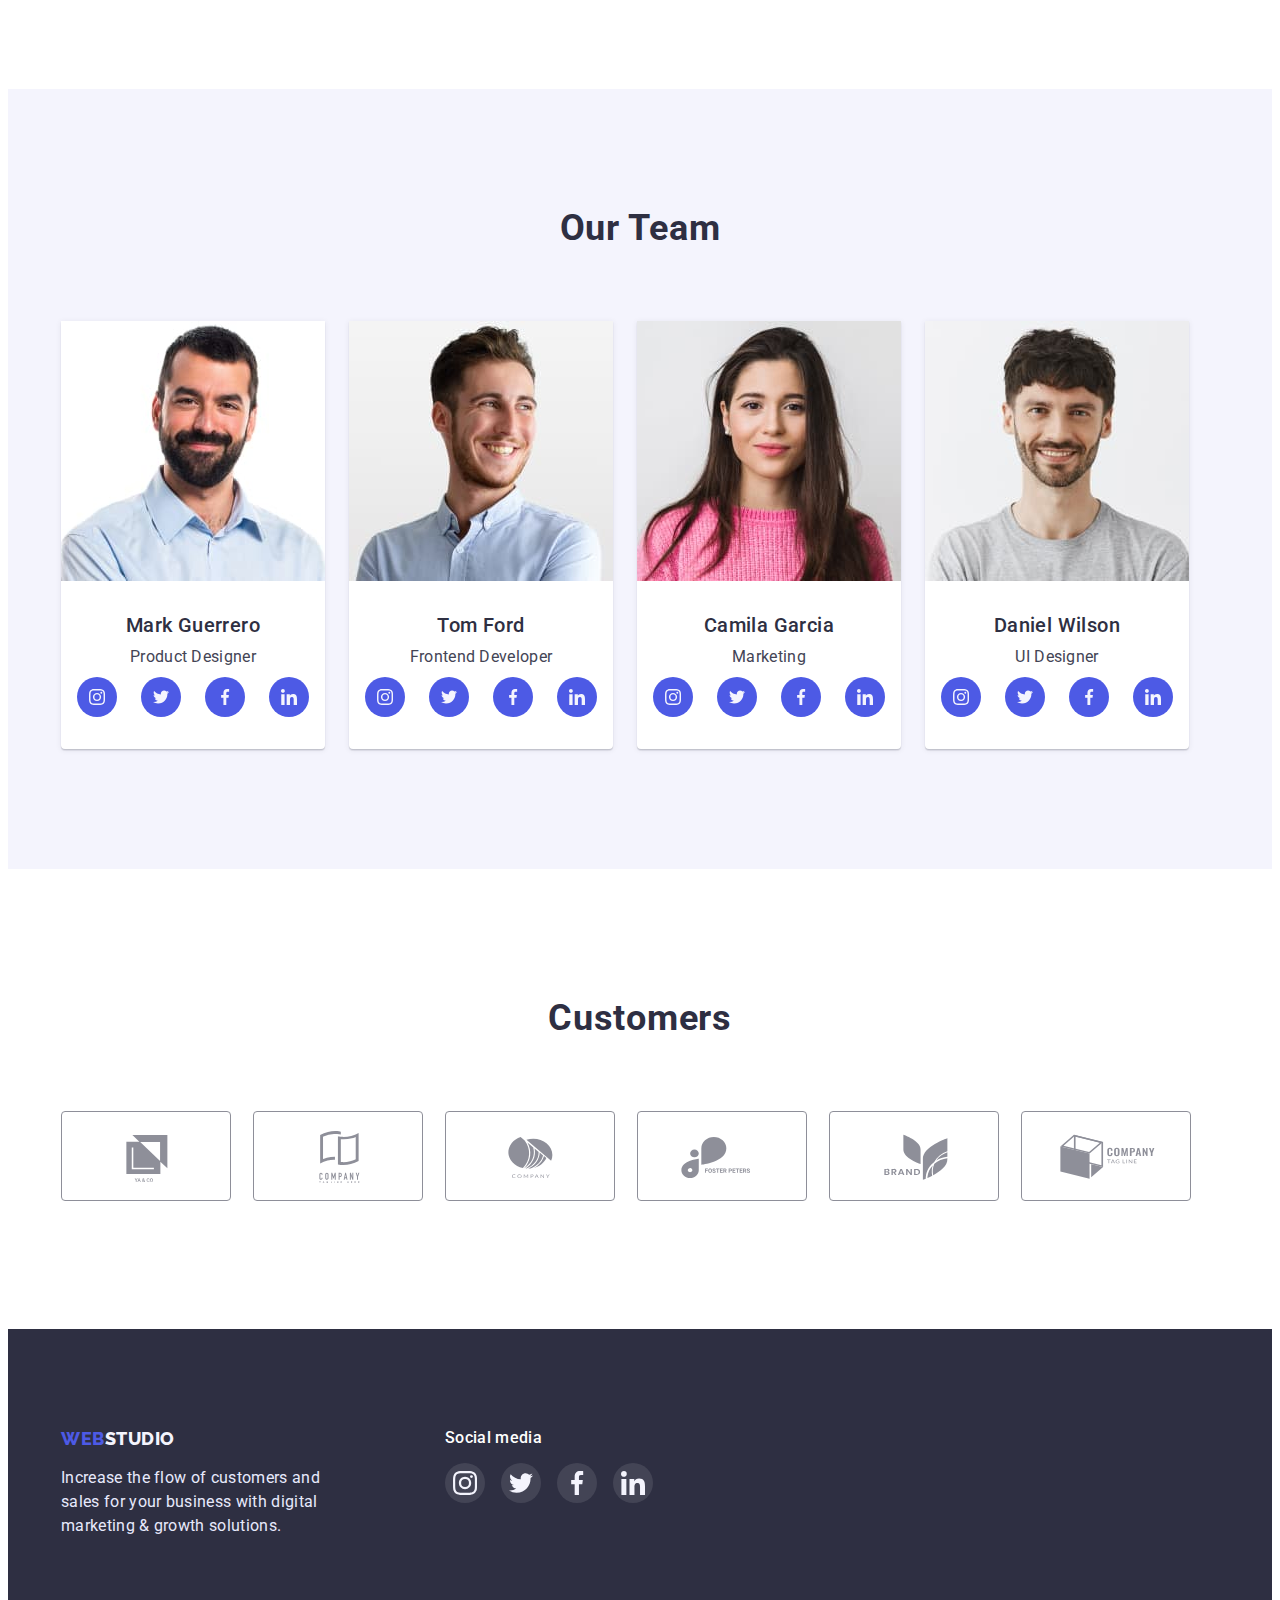
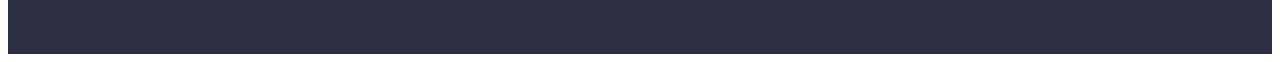
==== commit a03a20fa: "update" ====
--- a/index.html
+++ b/index.html
@@ -406,8 +406,7 @@
         </div>
     </div>
 
-    <script src="./js/modal.js">
-    </script>
+    <script src="./modal.js"></script>
 
 </body>
 
--- a/css/styles.css
+++ b/css/styles.css
@@ -53,6 +53,9 @@
     border-bottom-width: 1px;
     border-bottom-color: var(--color-footer);
     border-bottom-style: solid;
+    box-shadow: 0 1px 6px 0 rgba(46, 47, 66, 0.08),
+    0 1px 1px 0 rgba(46, 47, 66, 0.16),
+    0 2px 1px 0 rgba(46, 47, 66, 0.08);
 }
 
 .header-container {
@@ -122,9 +125,9 @@
     padding: 28px 0;
     display: block;
     font-weight: 500;
-    transition-property: background-color;
-    transition-duration: 1000ms;
-    transition-timing-function: ease-in-out;
+    transition-property: color;
+    transition-duration: 250ms;
+    transition-timing-function: cubic-bezier(0.4, 0, 0.2, 1);
 }
 
 .header-link:hover,
@@ -141,6 +144,13 @@
     height: 4px;
     background-color: currentColor;
     border-radius: 2px;
+    transform: scaleX(1);
+    transition-duration: 250ms;
+    transition-timing-function: cubic-bezier(0.4, 0, 0.2, 1);
+}
+
+.header-link.current:hover::after {
+    transform: scaleX(0.5);
 }
 
 .addresslink {
@@ -148,6 +158,9 @@
     text-decoration: none;
     color: var(--color-text);
     padding: 24px 0;
+    transition-property: color;
+    transition-duration: 250ms;
+    transition-timing-function: cubic-bezier(0.4, 0, 0.2, 1);
 }
 
 .addresslink:hover,
@@ -194,6 +207,9 @@
     padding: 16px 32px 16px 32px;
     max-height: 510px;
     margin-top: 48px;
+    transition-property: color;
+    transition-duration: 250ms;
+    transition-timing-function: cubic-bezier(0.4, 0, 0.2, 1);
 }
 
 .section-general-button:hover,
@@ -350,12 +366,6 @@
     height: 40px;
 }
 
-.social-link:hover,
-.social-link:focus {
-    background-color: var(--color-button-portfolio);
-    border-radius: 50%;
-}
-
 .icon-team {
     fill: currentColor;
 }
@@ -369,6 +379,15 @@
     background-color: var(--color-logo);
     border-radius: 50%;
     color: var(--color-page-secondary);
+    transition-property: background-color;
+    transition-duration: 250ms;
+    transition-timing-function: cubic-bezier(0.4, 0, 0.2, 1);
+}
+
+.social-link:hover,
+.social-link:focus {
+    background-color: var(--color-button-portfolio);
+    border-radius: 50%;
 }
 
 .customers-section {
@@ -408,6 +427,9 @@
     border-radius: 4px;
     background-color: var(--color-page);
     color: var(--color-svg-logo);
+    transition-property: color;
+    transition-duration: 250ms;
+    transition-timing-function: cubic-bezier(0.4, 0, 0.2, 1);
 }
 
 .customers-icon {
@@ -491,6 +513,9 @@
     justify-content: center;
     background-color: rgba(255, 255, 255, 0.1);
     border-radius: 50%;
+    transition-property: background-color;
+    transition-duration: 250ms;
+    transition-timing-function: cubic-bezier(0.4, 0, 0.2, 1);
 }
 
 .footer-icon {
@@ -525,24 +550,28 @@
     font-size: 16px;
     line-height: 1.5;
     padding: 12px 24px 12px 24px;
-    border:  1px solid var(--color-footer);
     letter-spacing: 0.04em;
     text-align: center;
+    border: 1px solid var(--color-footer);
     border-radius: 4px;
+    transition-property: background-color, color, box-shadow;
+    transition-duration: 250ms;
+    transition-timing-function: cubic-bezier(0.4, 0, 0.2, 1);
 }
 
 .button-filter:hover,
 .button-filter:focus {
     background-color: var(--color-button-portfolio);
     color: var(--color-page);
-    box-shadow: 0 2px 2px rgba(0, 0, 0, 0.12),
-    0 2px 1px rgba(0, 0, 0, 0.08),
-    0 3px 1px rgba(0, 0, 0, 0.1);
+    box-shadow: 0 2px 2px 0 rgba(0, 0, 0, 0.12),
+    0 2px 1px 0 rgba(0, 0, 0, 0.08),
+    0 3px 1px 0 rgba(0, 0, 0, 0.1);
     cursor: pointer;
-    border: 0;
+    border-radius: 4px;
 }
 
 .items-app {
+    gap: 24px;
     padding: 0;
     margin: 0;
     display: flex;
@@ -559,6 +588,9 @@
 
 .list-app {
     list-style-type: none;
+    transition-property: box-shadow;
+    transition-duration: 250ms;
+    transition-timing-function: cubic-bezier(0.4, 0, 0.2, 1);
 }
 
 .list-app:hover {
@@ -599,6 +631,29 @@
     letter-spacing: 0.02em;
 }
 
+.overlay-img-app {
+    position: relative;
+    overflow: hidden;
+}
+
+.overlay-app {
+    top: 0;
+    left: 0;
+    width: 100%;
+    height: 100%;
+    background-color: var(--color-logo);
+    color: var(--color-page-secondary);
+    position: absolute;
+    transform: translateY(100%);
+    transition-property: transform;
+    transition-duration: 250ms;
+    transition-timing-function: cubic-bezier(0.4, 0, 0.2, 1);
+}
+
+.list-app:hover .overlay-app {
+    transform: translateY(0%);
+}
+
 .backdrop {
     position: fixed;
     top: 0;
@@ -610,12 +665,16 @@
     align-items: center;
     justify-content: center;
     padding: 20px 0;
+    opacity: 1;
+    transition-property: opacity, visibility;
+    transition-duration: 250ms;
+    transition-timing-function: cubic-bezier(0.4, 0, 0.2, 1);
 }
 
 .backdrop.is-hidden {
     opacity: 0;
+    pointer-events: none;
     visibility: hidden;
-    pointer-events: none;
 }
 
 .modal {
@@ -634,7 +693,13 @@
     position: absolute;
     top: 24px;
     right: 24px;
+    margin: 0;
     background-color: var(--color-footer);
     border-radius: 50%;
     border: 1px solid rgba(0, 0, 0, 0.1);
+}
+
+.modal-close:hover,
+.modal-close:focus {
+    cursor: pointer;
 }